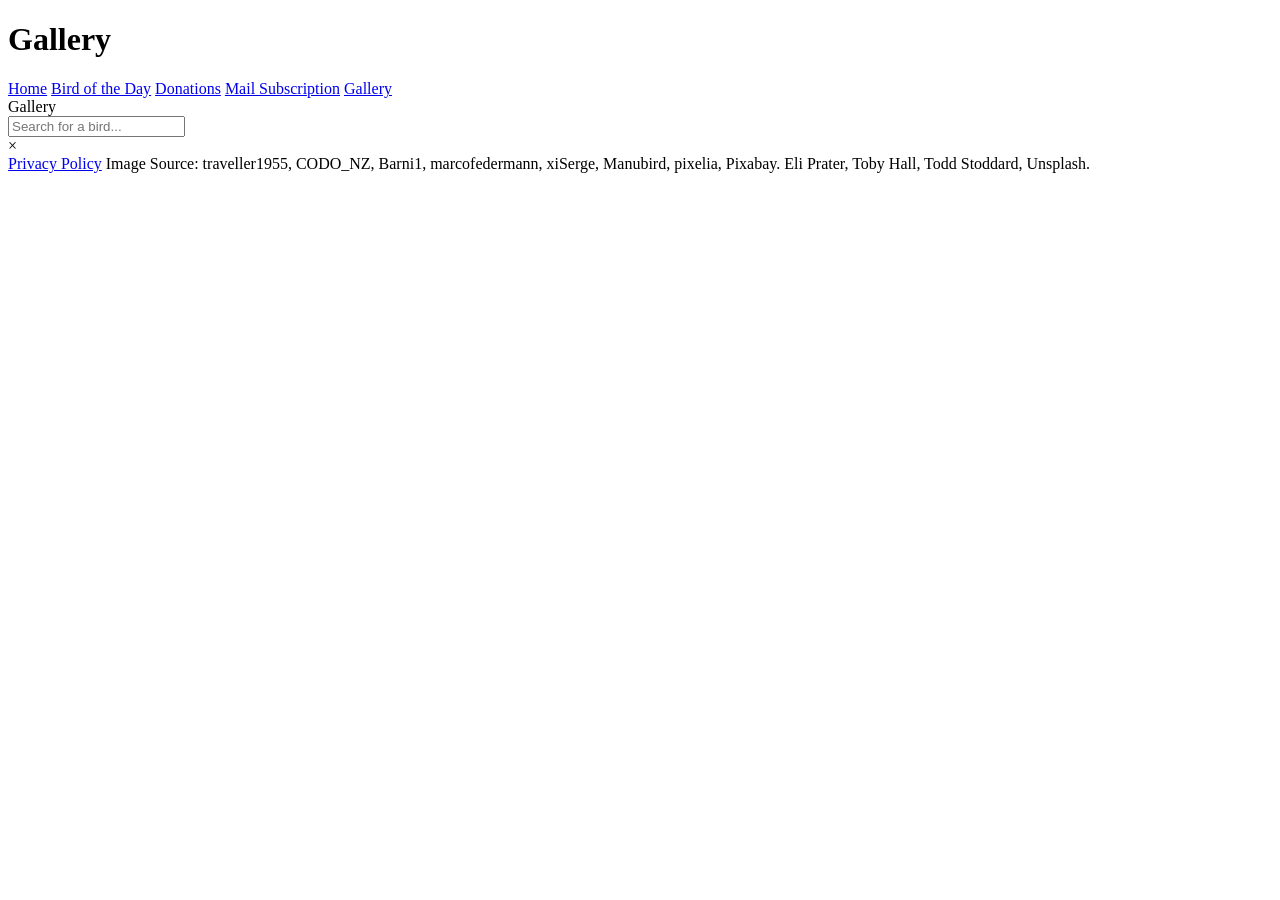
==== gallery.html @ 6b94decb "Add files via upload" ====
<!DOCTYPE html>
<html lang="en">

<head>
    <meta charset="UTF-8">
    <meta name="viewport" content="width=device-width, initial-scale=1.0">
    <title>Gallery Feathered Wonders: New Zealand Birds for Kids</title>
    <link rel="stylesheet" href="CSS/styles.css">
</head>

<body>

    <header>
        <h1>Gallery</h1>
        <nav>
            <a href="index.html">Home</a>
            <a href="bird.html">Bird of the Day</a>
            <a href="donation.html">Donations</a>
            <a href="mail.html">Mail Subscription</a>
            <a href="gallery.html" class="active">Gallery</a>
        </nav>
    </header>

    <!-- Gallery Search -->
    <section class="content">
        <div class="text-box gallery-header">
            Gallery
        </div>
        <input type="text" id="searchInput" placeholder="Search for a bird..." oninput="filterGallery()">
        <div class="gallery" id="gallery-container">
            <!-- Gallery will be generated by JavaScript -->
        </div>
    </section>

    <!-- Modal Structure -->
    <div id="imageModal" class="modal">
        <span class="close" onclick="closeModal()">&times;</span>
        <img class="modal-content" id="modalImage">
        <div id="caption"></div>
    </div>

    <footer>
        <a href="privacy.html">Privacy Policy</a> Image Source: traveller1955, CODO_NZ, Barni1, marcofedermann, xiSerge, Manubird, pixelia, Pixabay. Eli Prater, Toby Hall, Todd Stoddard, Unsplash.
    </footer>


    <script src="JS/script.js"></script>
</body>

</html>
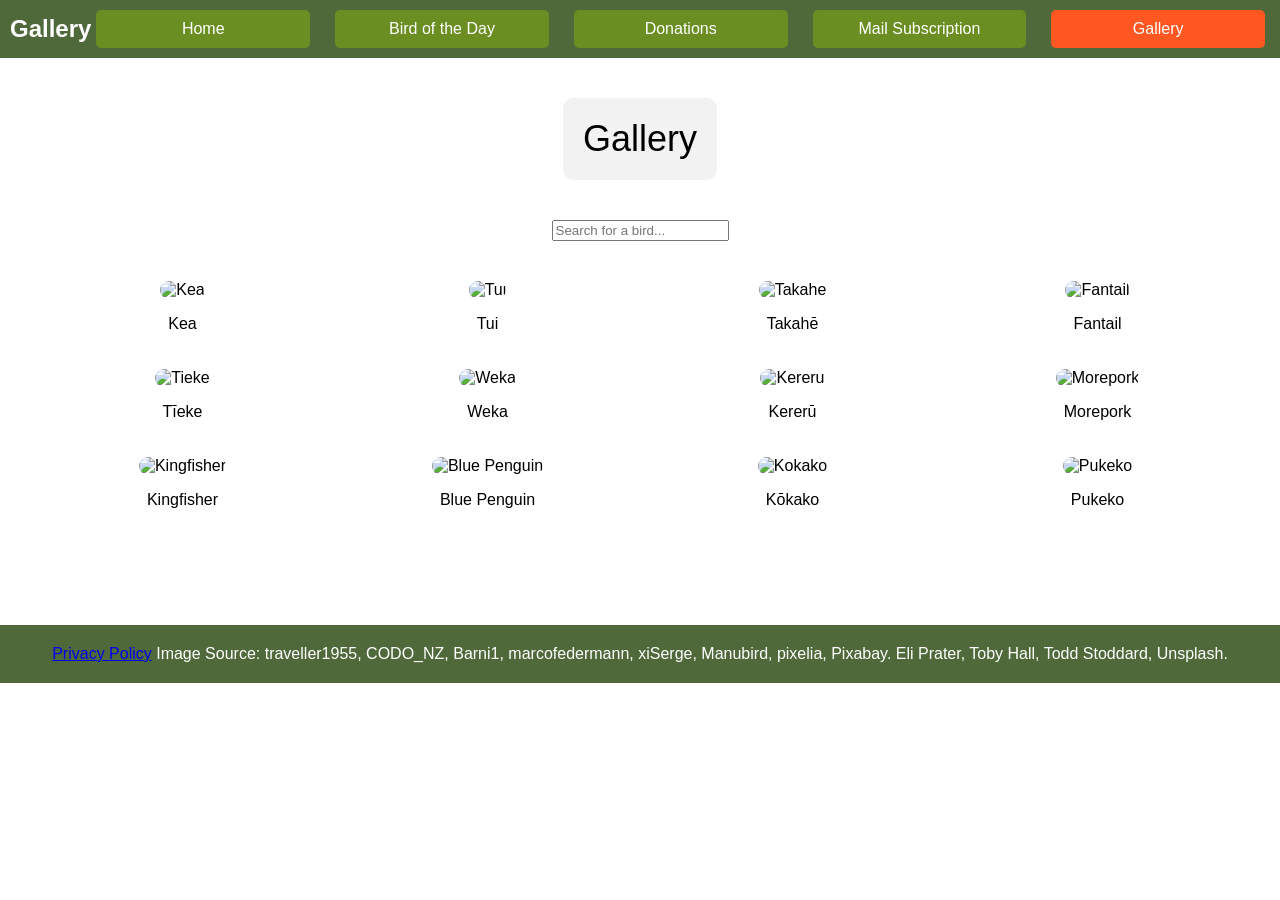
==== commit b1926fd6: "Update gallery.html" ====
--- a/gallery.html
+++ b/gallery.html
@@ -21,7 +21,6 @@
         </nav>
     </header>
 
-    <!-- Gallery Search -->
     <section class="content">
         <div class="text-box gallery-header">
             Gallery
@@ -32,7 +31,6 @@
         </div>
     </section>
 
-    <!-- Modal Structure -->
     <div id="imageModal" class="modal">
         <span class="close" onclick="closeModal()">&times;</span>
         <img class="modal-content" id="modalImage">
@@ -47,4 +45,4 @@
     <script src="JS/script.js"></script>
 </body>
 
-</html>+</html>
--- a/CSS/styles.css
+++ b/CSS/styles.css
@@ -0,0 +1,553 @@
+/* Mobile-first layout */
+body {
+    font-family: Arial, sans-serif;
+    margin: 0;
+    padding: 0;
+    box-sizing: border-box;
+    text-align: center;
+}
+
+header {
+    display: flex;
+    justify-content: space-between;
+    align-items: center;
+    padding: 10px;
+    background-color: #50693a;
+    color: white;
+}
+
+header h1 {
+    font-size: 24px;
+    margin: 0;
+}
+
+header h1 {
+    display: none;
+}
+
+
+header nav {
+    display: flex;
+    justify-content: space-between;
+    width: 100%;
+    padding: 0;
+}
+
+
+header nav a {
+    display: flex;
+    align-items: center;
+    justify-content: center;
+    flex: 1;
+    text-align: center;
+    color: white;
+    text-decoration: none;
+    padding: 10px;
+    margin: 0 5px;
+    border-radius: 5px;
+    background-color: #6b8e23;
+}
+
+header nav a.active {
+    background-color: #ff5722;
+}
+
+
+.hero {
+    display: flex;
+    justify-content: center;
+    align-items: center;
+    /* width: 100%; */
+    height: auto;
+    background-image: url("../images/kiwi.jpg");
+    background-repeat: no-repeat;
+    background-size: 100% auto;
+    background-position: center;
+    color: white;
+}
+
+.hero h2 {
+    background-color: rgba(0, 0, 0, 0.5);
+    padding: 20px;
+    font-size: 24px;
+    text-align: center;
+}
+
+.content {
+    padding: 20px;
+}
+
+.text-box {
+    margin-bottom: 20px;
+    padding: 20px;
+    background-color: #f2f2f2;
+    border-radius: 10px;
+}
+
+.text-box-privacy {
+    margin-bottom: 20px;
+    padding: 20px;
+    background-color: #f2f2f2;
+    border-radius: 10px;
+}
+
+.text-left-image-right,
+.image-left-text-right {
+    display: flex;
+    flex-direction: column;
+    gap: 20px;
+    margin-bottom: 20px;
+}
+
+.text-left-image-right img,
+.image-left-text-right img {
+    width: 100%;
+}
+
+/* Hides the first and second images on mobile */
+.text-left-image-right:nth-of-type(1) img,
+.image-left-text-right:nth-of-type(2) img {
+    display: none;
+}
+
+.bird-day-btn {
+    display: block;
+    margin: 20px auto;
+    padding: 10px 20px;
+    background-color: #f44336;
+    color: white;
+    border: none;
+    cursor: pointer;
+    font-size: 18px;
+    border-radius: 5px;
+    text-decoration: none;
+}
+
+footer {
+    background-color: #50693a;
+    color: white;
+    padding: 20px;
+    text-align: center;
+    position: relative;
+}
+
+/* Bird of the Day CSS */
+.bird-day-header {
+    font-size: 36px;
+    margin-bottom: 20px;
+}
+
+.bird-day-info {
+    font-size: 24px;
+    margin-bottom: 15px;
+}
+
+.bird-day-image img {
+    width: 300px;
+    height: 300px;
+    object-fit: cover;
+    /* Ensures the image fits the container without distortion */
+    margin-bottom: 10px;
+}
+
+.bird-day-caption {
+    font-size: 16px;
+    margin-bottom: 20px;
+}
+
+.bird-day-paragraph {
+    font-size: 18px;
+    text-align: justify;
+    margin-bottom: 20px;
+}
+
+.bird-day-paragraph-section {
+    display: none;
+}
+
+
+.map-embed {
+    margin-bottom: 20px;
+}
+
+.map-caption {
+    font-size: 16px;
+    margin-bottom: 20px;
+}
+
+/* Audio Player Section */
+.audio-section {
+    display: flex;
+    justify-content: center;
+    gap: 20px;
+    margin-bottom: 20px;
+}
+
+.audio-description {
+    font-size: 18px;
+    padding-top: 10px;
+}
+
+.media-video {
+    display: none;
+    /* Hidden on mobile layout*/
+}
+
+.gallery {
+    display: grid;
+    grid-template-columns: repeat(2, 1fr);
+    /* Two images per row */
+    gap: 20px;
+    /* Symmetrical spacing between images */
+    padding: 20px;
+}
+
+.bird-card {
+    text-align: center;
+}
+
+.bird-card img {
+    width: 175px;
+    height: 175px;
+    object-fit: cover;
+    border-radius: 10px;
+}
+
+.gallery-header {
+    font-size: 36px;
+    margin-bottom: 20px;
+}
+
+/* Modal styling */
+.modal {
+    display: none;
+    position: fixed;
+    z-index: 1;
+    padding-top: 60px;
+    left: 0;
+    top: 0;
+    width: 100%;
+    height: 100%;
+    overflow: auto;
+    background-color: rgba(0, 0, 0, 0.9);
+}
+
+.modal-content {
+    margin: auto;
+    display: block;
+    width: 80%;
+    max-width: 700px;
+}
+
+.close {
+    position: absolute;
+    top: 20px;
+    right: 35px;
+    color: white;
+    font-size: 40px;
+    font-weight: bold;
+    cursor: pointer;
+}
+
+#caption {
+    text-align: center;
+    color: white;
+    padding: 10px 20px;
+    font-size: 18px;
+}
+
+.mail-header {
+    font-size: 36px;
+    margin-bottom: 20px;
+    gap: 45px;
+}
+
+section.content {
+    gap: 60px;
+}
+
+#emailInput {
+    width: 80%;
+    padding: 8px;
+    font-size: 14px;
+    margin-bottom: 10px;
+    display: block;
+    margin-left: auto;
+    margin-right: auto;
+}
+
+button {
+    width: 40%;
+    padding: 8px;
+    font-size: 18px;
+    border-radius: 5px;
+    display: block;
+    margin-left: auto;
+    margin-right: auto;
+    background-color: #f44336;
+    color: white;
+}
+
+.mail-subscription-page {
+    background: url('https://cdn.pixabay.com/animation/2023/03/10/19/23/19-23-04-378_512.gif') no-repeat center center fixed;
+    background-size: cover;
+}
+
+body,
+html {
+    height: 100%;
+    /* Set full height */
+    margin: 0;
+    padding: 0;
+}
+
+.mail-subscription-page {
+    display: flex;
+    flex-direction: column;
+    min-height: 100vh;
+    background: url('https://cdn.pixabay.com/animation/2023/03/10/19/23/19-23-04-378_512.gif') no-repeat center center fixed;
+    background-size: cover;
+}
+
+section.content {
+    flex: 1;
+    padding: 20px;
+    gap: 20px;
+}
+
+.section-box {
+    margin-bottom: 20px;
+    padding: 20px;
+    background-color: #f2f2f2;
+    border-radius: 10px;
+}
+
+#emailInput {
+    width: 80%;
+    max-width: 300px;
+    padding: 8px;
+    font-size: 14px;
+    margin-bottom: 10px;
+    display: block;
+    margin-left: auto;
+    margin-right: auto;
+}
+
+button {
+    width: 40%;
+    max-width: 150px;
+    padding: 8px;
+    font-size: 18px;
+    border-radius: 5px;
+    display: block;
+    margin-left: auto;
+    margin-right: auto;
+    background-color: #f44336;
+    color: white;
+    cursor: pointer;
+}
+
+footer {
+    background-color: #50693a;
+    color: white;
+    text-align: center;
+    padding: 20px;
+    position: relative;
+    bottom: 0;
+}
+
+.donation-info-image {
+    display: none;
+}
+
+.audio-player {
+    width: 100%;
+    max-width: 400px;
+    display: block;
+    margin: 10px auto;
+    height: 40px;
+}
+
+
+/* Desktop layout */
+@media(min-width: 768px) {
+    header {
+        justify-content: space-between;
+    }
+    
+
+    header nav {
+        display: flex;
+        gap: 15px;
+    }
+
+    header nav a {
+        color: white;
+        text-decoration: none;
+        padding: 10px;
+        background-color: #6b8e23;
+        border-radius: 5px;
+    }
+
+    header nav a.active {
+        background-color: #ff5722;
+    }
+
+    .hero {
+        height: 400px;
+        justify-content: flex-start;
+        padding-left: 50px;
+    }
+
+    .hero-text {
+        display: flex;
+        align-items: center;
+        justify-content: flex-end;
+    }
+
+    .hero-text h2 {
+        font-size: 36px;
+    }
+
+    .content {
+        display: flex;
+        flex-direction: column;
+        max-width: 1200px;
+        margin: 0 auto;
+    }
+
+    .text-left-image-right,
+    .image-left-text-right {
+        flex-direction: row;
+    }
+
+    .text-left-image-right .text-box,
+    .image-left-text-right .text-box {
+        width: 50%;
+    }
+
+    .text-left-image-right img,
+    .image-left-text-right img {
+        width: 50%;
+    }
+
+    /* Show the first two images again on desktop */
+    .text-left-image-right:nth-of-type(1) img,
+    .image-left-text-right:nth-of-type(2) img {
+        display: block;
+    }
+
+    .bird-day-btn {
+        margin: 50px auto;
+    }
+
+    header {
+        display: flex;
+        justify-content: space-between;
+    }
+
+    header nav {
+        display: flex;
+        gap: 15px;
+    }
+
+    header nav a {
+        color: white;
+        text-decoration: none;
+        padding: 10px;
+        background-color: #6b8e23;
+        border-radius: 5px;
+    }
+
+    header nav a.active {
+        background-color: #ff5722;
+    }
+
+    .bird-day-paragraph-section {
+        display: flex;
+        align-items: center;
+        gap: 20px;
+    }
+
+    /* Media player */
+    .media-video {
+        width: 100%;
+        margin-bottom: 20px;
+    }
+
+    .media-video,
+    .bird-day-image {
+        display: block;
+    }
+
+    .gallery {
+        grid-template-columns: repeat(3, 1fr);
+        /* 3 images per row */
+    }
+
+    .bird-card img {
+        width: 100%;
+        height: auto;
+    }
+
+    section.content {
+        display: flex;
+        flex-direction: column;
+        align-items: center;
+        padding: 40px;
+    }
+
+    .donation-info-container {
+        display: flex;
+        align-items: center;
+        gap: 20px;
+        width: 100%;
+        max-width: 1200px;
+        margin-bottom: 40px;
+    }
+
+    .donation-info-container .section-box {
+        width: 60%;
+    }
+
+    .donation-info-image {
+        display: inline;
+        margin-left: 150px;
+        width: 150px;
+        height: 150px;
+    }
+
+    .gallery {
+        display: grid;
+        grid-template-columns: repeat(4, 1fr);
+        gap: 20px;
+        width: 100%;
+        max-width: 1200px;
+        margin-bottom: 40px;
+    }
+
+    .image-item img {
+        width: 150px;
+        height: 150px;
+        border-radius: 5px;
+    }
+
+    .donation-info-image {
+        display: inline;
+    }
+
+    header h1 {
+        display: block;
+        /* Ensure h1 is shown on desktop */
+        margin: 0;
+        flex-shrink: 0;
+    }
+
+    .text-box-privacy {
+        margin-bottom: 250px;
+        padding: 20px;
+        background-color: #f2f2f2;
+        border-radius: 10px;
+    }
+
+}
